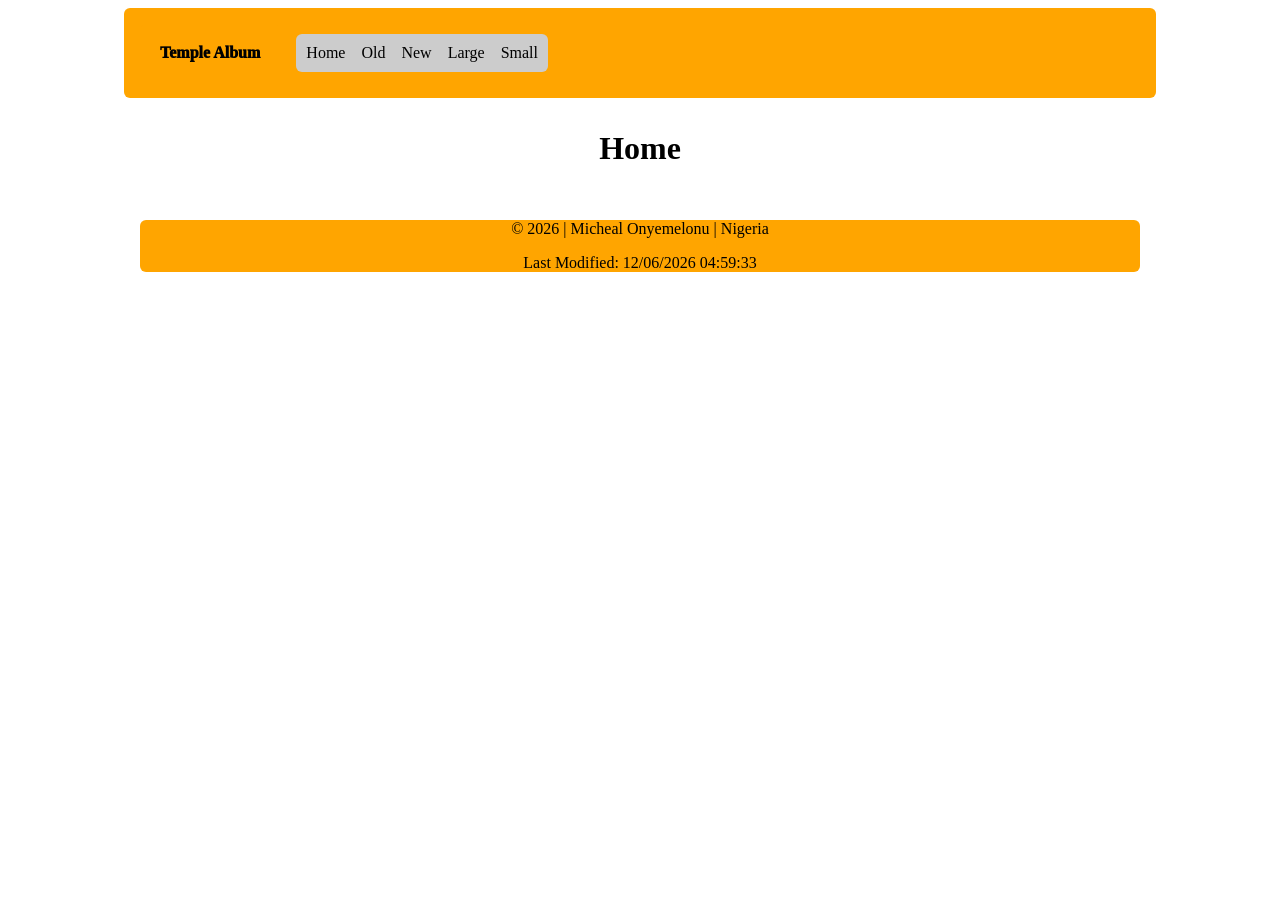
==== filtered-temples.html @ db25dde4 "created filtered duplicates for week 2 assignments" ====
<!DOCTYPE html>
<html lang="en">
<head>
  <meta charset="UTF-8">
  <meta name="viewport" content="width=device-width, initial-scale=1.0">
  <meta name="description" content="WDD 131 Dynamic Web Fundamentals | Micheal Onyemelonu | Personal homepage with course links, practice assignments, and web development projects.">
  <meta name="author" content="Micheal Onyemelonu">

  <title>WDD,131,Dynamic Web Fundamentals Micheal Onyemelonu</title>

  <link rel="stylesheet" href="styles/footer.css">
  <link rel="stylesheet" href="styles/filtered-temples-large.css">
  <link rel="stylesheet" href="styles/filtered-temples.css">


  <link rel="preconnect" href="https://fonts.googleapis.com">
  <link rel="preconnect" href="https://fonts.gstatic.com" crossorigin>
  <link href="https://fonts.googleapis.com/css2?family=Roboto:ital,wght@0,100..900;1,100..900&display=swap" rel="stylesheet">
  
  <script src="scripts/filtered-temples.js" defer ></script>
</head>

<body>
  <header>
    <div class="">
      <span id="course-title">Temple Album</span>
      <button id="menu-button" aria-label="Toggle Navigation">☰</button>
    

    <nav id="nav-menu">
      <a href="https://www.linkedin.com/" target="_blank" rel="noopener">Home</a>
      <a href="https://byupw.instructure.com/" target="_blank" rel="noopener">Old</a>
      <a href="https://www.churchofjesuschrist.org/study/scriptures/bofm/1-ne/3?lang=eng&id=p7#p7" target="_blank" rel="noopener">
        New
      </a>
      <a href="final-project/index.html">Large</a>
      <a href="final-project/index.html">Small</a>
    </nav>
    </div>
  </header>
    
    <main>
      <h1>Home</h1>
  
<div class="gallery"> 

  </div>

</main>
    


  <footer>
    <p>© <span id="currentyear"></span> | Micheal Onyemelonu | Nigeria</p>
    <p id="lastModified"></p>
  </footer>
</body>
</html>
---- styles/footer.css ----
:root {
    --body-font: "Roboto", sans-serif;
    --primary-color: orange;
    --text-color: #000000;
    --border-color: #ccc;
    --white-color: #ffffff;
}

header,
footer {
    max-width: 1000px;
    margin: 0 auto;
    
    
}




footer {
    text-align: center;
    background-color: var(--primary-color);
    border-radius: 6px;
}
---- styles/filtered-temples-large.css ----
#menu-button {
    display: none;
    font-size: 1.5rem;
    background: none;
    border: none;
    cursor: pointer

}

  
#nav-menu {
    display: flex;
    gap: 1rem;
    
}

  

  
#nav-menu a {
  text-decoration: none;
  color: var(--text-color);
}



@media (max-width: 768px) {

    .gallery{
        grid-template-columns: 1fr;
    }

  
  #menu-button {
    display: block;
  }

 
  #nav-menu {
    display: none;
    flex-direction: column;
    gap: 0.5rem;
    width: 100%;          
    margin-top: 0.5rem;
  }

  
  #nav-menu.open {
    display: flex;
  }


  header {
    align-items: flex-start;
  }
}
---- styles/filtered-temples.css ----
header {
  padding: 1rem;
  background-color: var(--primary-color);
  border-radius: 6px;
  
}



header > div{
  display: flex;
  align-items: center;
  gap: 1rem;
}

header span {
    font-weight: 1000;
    display: block;
    text-align: center;
    background-color: var(--primary-color);
    border-radius: 6px;
    padding: 20px;
    
}



.header-content{
  display: flex;
  justify-content: space-between;
  align-items: center;

}


nav {
  display: flex;
  justify-content: left;    
  gap: 1rem;                  
  flex-wrap: wrap;
  padding: 10px;  
  background-color: var(--border-color); 
  border-radius: 6px;    
}

nav:hover{
    background-color: var(--white-color);
    cursor: pointer;
} 


nav a {
  color: var(--text-color); 
  text-decoration: none
}

nav a:hover {
    background-color: var(--border-color);
    transform: translateY(2px);
    border-radius: 4px;
}





main{
  max-width: 1000px;
  margin: 2rem auto;
}

main h1 {
  text-align: center;
}

figure {
  text-align: center;
}

.gallery {
  display: grid;
  grid-template-columns: repeat(3, 1fr);
  gap: 1.2rem;
}

figure img {
  max-width: 100%;
  height: auto;
  display: block;
  border-radius: 6px;
}
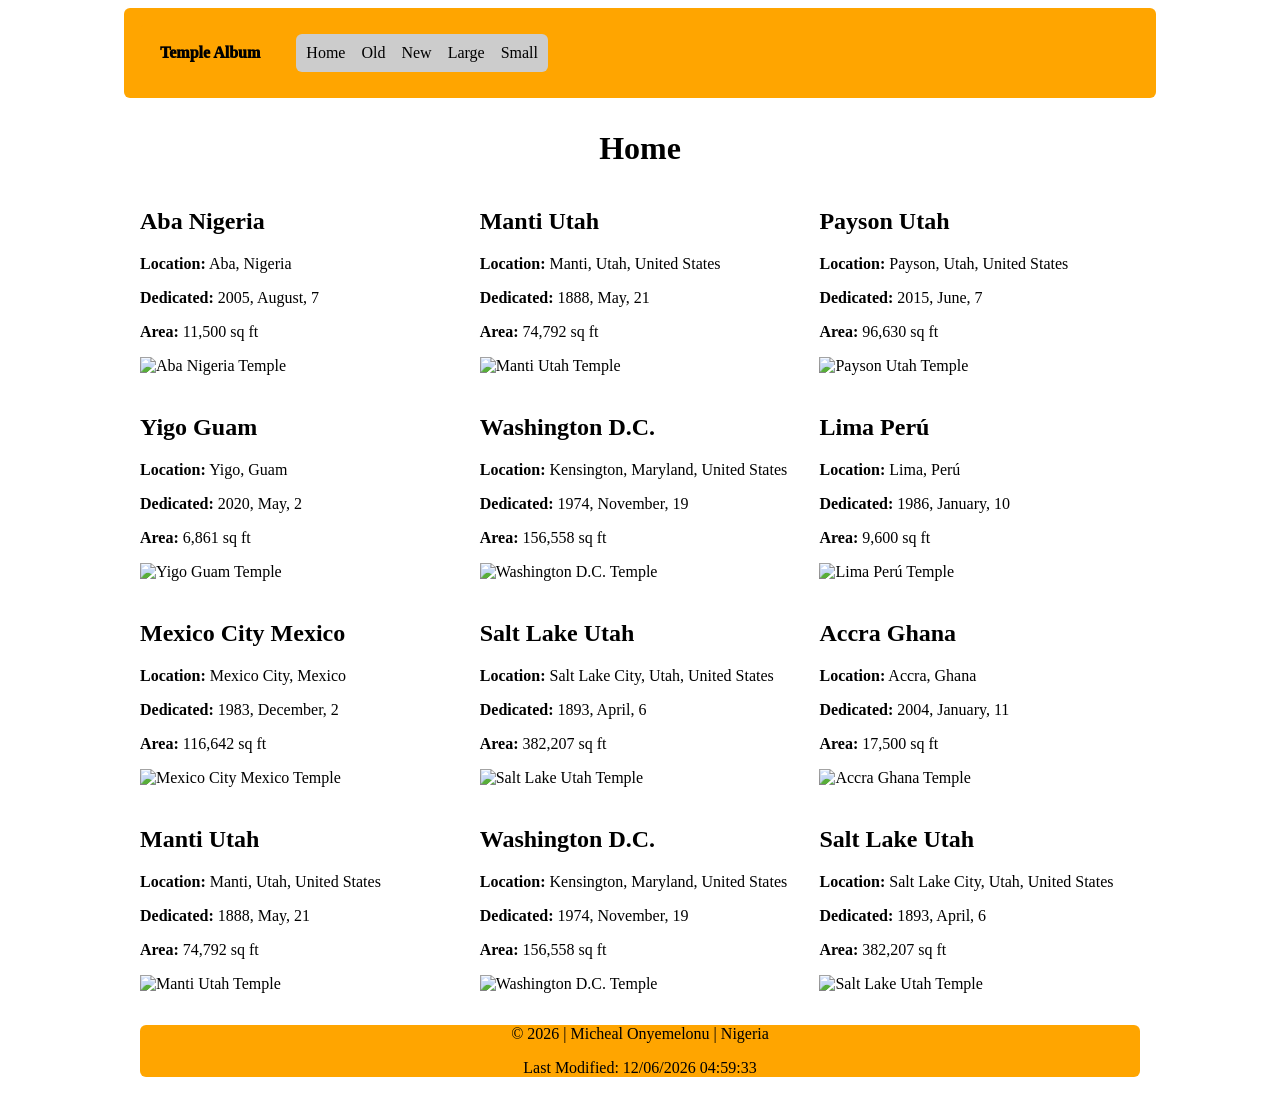
==== commit 798d0621: "added to the .js script the structure needed to show and call the temples on teh webpage" ====
--- a/filtered-temples.html
+++ b/filtered-temples.html
@@ -42,7 +42,7 @@
     <main>
       <h1>Home</h1>
   
-<div class="gallery"> 
+<div id="temples" class="gallery"> 
 
   </div>
 
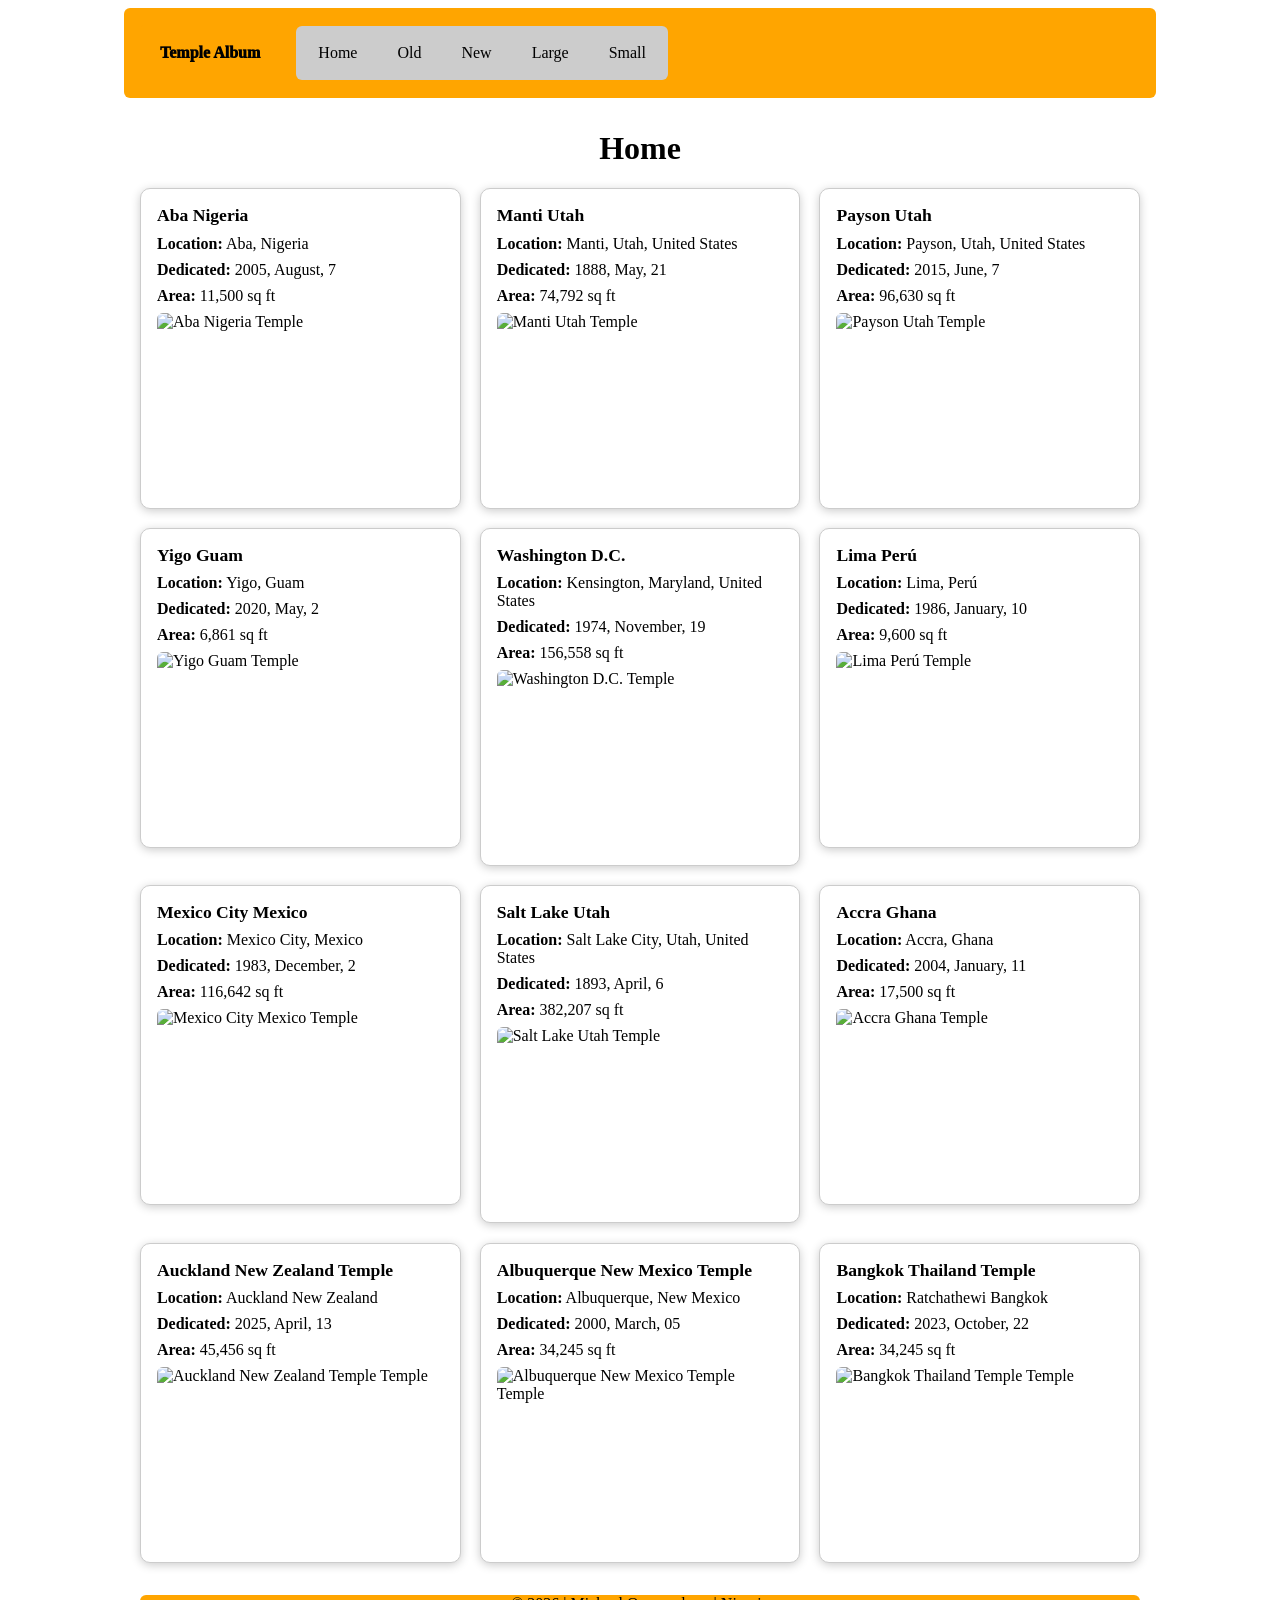
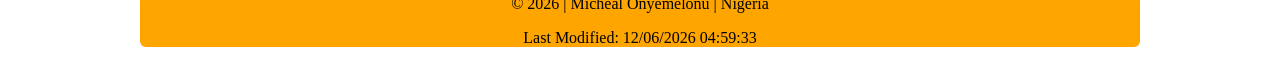
==== commit 4f53b4a6: "updated the webpage to meet with the client's/grader's request. Corrected the filter to render appro" ====
--- a/filtered-temples.html
+++ b/filtered-temples.html
@@ -27,7 +27,7 @@
       <button id="menu-button" aria-label="Toggle Navigation">☰</button>
     
 
-    <nav id="nav-menu">
+    <nav id="nav-menu" aria-label="Temple Filters">
       <a href="https://www.linkedin.com/" target="_blank" rel="noopener">Home</a>
       <a href="https://byupw.instructure.com/" target="_blank" rel="noopener">Old</a>
       <a href="https://www.churchofjesuschrist.org/study/scriptures/bofm/1-ne/3?lang=eng&id=p7#p7" target="_blank" rel="noopener">
@@ -40,7 +40,7 @@
   </header>
     
     <main>
-      <h1>Home</h1>
+      <h1 id="page-title">Home</h1>
   
 <div id="temples" class="gallery"> 
 
--- a/styles/filtered-temples.css
+++ b/styles/filtered-temples.css
@@ -43,10 +43,27 @@
   border-radius: 6px;    
 }
 
-nav:hover{
-    background-color: var(--white-color);
-    cursor: pointer;
+#nav-menu a {
+  padding: 0.5rem 0.75rem;
+  border-radius: 6px;
+  text-decoration: none;
+  color: var(--text-color);
+  display: inline-block;
+  transition: transform 0.15s ease, background-color 0.15s ease;
 } 
+
+#nav-menu a.active {
+  background-color: var(--white-color);
+  border: 1px solid var(--text-color);
+}
+
+
+
+#nav-menu a:hover {
+  background-color: var(--border-color);
+  transform: translateY(1px);
+}
+
 
 
 nav a {
@@ -79,8 +96,9 @@
 
 .gallery {
   display: grid;
-  grid-template-columns: repeat(3, 1fr);
+  grid-template-columns: repeat(auto-fit, minmax(240px, 1fr));
   gap: 1.2rem;
+  align-items: start;
 }
 
 figure img {
@@ -89,3 +107,33 @@
   display: block;
   border-radius: 6px;
 }
+.temple-card img {
+  width: 100%;
+  height: auto;
+  aspect-ratio: 16/10;
+  object-fit: cover;
+  display: block;
+  border-radius: 6px;
+}
+
+.temple-card {
+  background: var(--white-color);
+  border: 1px solid var(--border-color);
+  border-radius: 10px;
+  padding: 1rem;
+  display: flex;
+  flex-direction: column;
+  gap: 0.5rem;
+  box-shadow: 0 2px 10px var(--border-color) ;
+}
+
+.temple-card h2 {
+  margin: 0;
+  font-size: 1.1rem;
+  line-height: 1.2;
+}
+
+.temple-card p {
+  margin: 0;
+  color: var(--text-color);
+}
